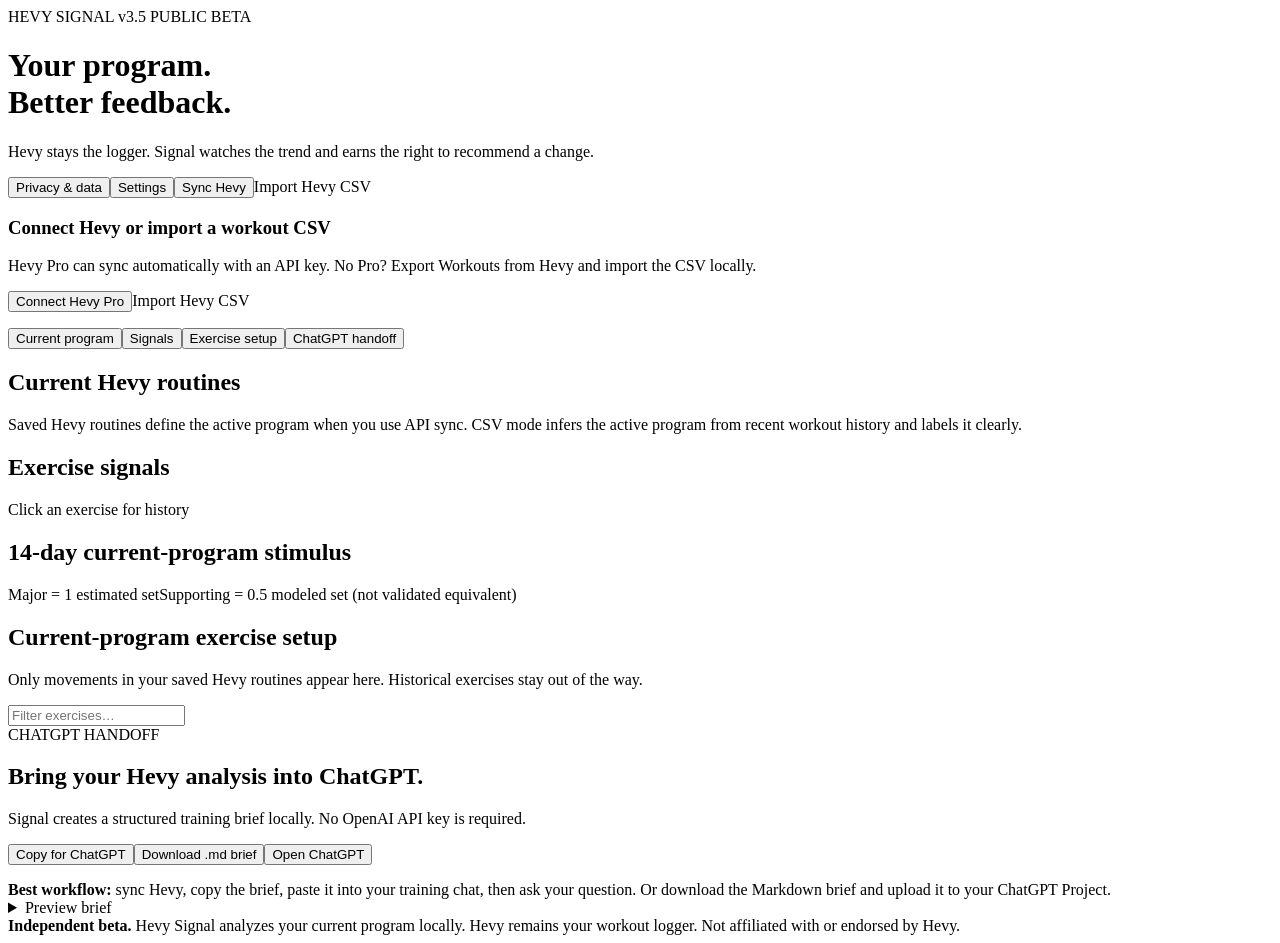
==== desktop/static/index.html @ 5770f0a0 "Track editable tested v3.5 Mac source in repository" ====
<!doctype html><html><head><meta charset="utf-8"><meta name="viewport" content="width=device-width,initial-scale=1"><title>Hevy Signal</title><link rel="stylesheet" href="/style.css"></head><body><main>
<header><div><div class="eyebrow">HEVY SIGNAL <span class="beta-badge">v3.5 PUBLIC BETA</span></div><h1>Your program.<br>Better feedback.</h1><p>Hevy stays the logger. Signal watches the trend and earns the right to recommend a change.</p></div><div><button id="privacyBtn" class="settings-btn">Privacy & data</button><button id="settingsBtn" class="settings-btn">Settings</button><button id="sync">Sync Hevy</button><label class="file-button csv-import-button">Import Hevy CSV<input id="importHevyCsv" type="file" accept=".csv,text/csv" hidden></label></div></header><section id="setupBanner" class="setup-banner"><div><h3>Connect Hevy or import a workout CSV</h3><p>Hevy Pro can sync automatically with an API key. No Pro? Export Workouts from Hevy and import the CSV locally.</p></div><div class="settings-actions wrap"><button id="connectBtn">Connect Hevy Pro</button><label class="file-button">Import Hevy CSV<input id="bannerCsv" type="file" accept=".csv,text/csv" hidden></label></div></section>
<section class="stats" id="stats"></section><p id="message"></p>
<nav><button class="tab active" data-tab="program">Current program</button><button class="tab" data-tab="signals">Signals</button><button class="tab" data-tab="exercises">Exercise setup <span id="unmappedBadge"></span></button><button class="tab" data-tab="handoff">ChatGPT handoff</button></nav>
<section class="panel active" id="panel-program"><div class="sectionhead"><div><h2 id="programHeading">Current Hevy routines</h2><p id="programExplainer">Saved Hevy routines define the active program when you use API sync. CSV mode infers the active program from recent workout history and labels it clearly.</p></div></div><div id="sourceNotice"></div><div id="routines" class="routine-grid"></div></section>
<section class="panel" id="panel-signals"><div class="grid"><section><div class="sectionhead"><h2>Exercise signals</h2><span>Click an exercise for history</span></div><div class="cards" id="recs"></div></section><aside><h2>14-day current-program stimulus</h2><div id="muscle"></div><div class="legend"><span>Major = 1 estimated set</span><span>Supporting = 0.5 modeled set (not validated equivalent)</span></div></aside></div></section>
<section class="panel" id="panel-exercises"><div class="sectionhead"><div><h2>Current-program exercise setup</h2><p>Only movements in your saved Hevy routines appear here. Historical exercises stay out of the way.</p></div><input id="filter" placeholder="Filter exercises…"></div><div id="editor" class="editor"></div></section>
<section class="panel" id="panel-handoff"><div class="askhero"><div class="eyebrow">CHATGPT HANDOFF</div><h2>Bring your Hevy analysis into ChatGPT.</h2><p>Signal creates a structured training brief locally. No OpenAI API key is required.</p><div class="settings-actions wrap"><button id="copyBrief">Copy for ChatGPT</button><button id="downloadBrief" class="ghost">Download .md brief</button><button id="openChatGPT" class="ghost">Open ChatGPT</button></div><p id="handoffMessage" class="settings-note"></p><div class="handoff-tip"><strong>Best workflow:</strong> sync Hevy, copy the brief, paste it into your training chat, then ask your question. Or download the Markdown brief and upload it to your ChatGPT Project.</div><details class="brief-preview"><summary>Preview brief</summary><pre id="briefPreview">Open this tab to generate a fresh brief.</pre></details></div></section>
<footer><strong>Independent beta.</strong> Hevy Signal analyzes your current program locally. Hevy remains your workout logger. Not affiliated with or endorsed by Hevy.</footer></main>
<dialog id="history"><button class="close">×</button><div id="historyBody"></div></dialog>
<dialog id="settingsDialog" class="settings"><button class="close" id="settingsClose">×</button><div class="eyebrow">SETTINGS</div><h2>Data source</h2><div class="source-choice"><p><strong>Hevy Pro:</strong> connect an API key for automatic workout + saved-routine sync.</p><p><strong>No Hevy Pro:</strong> export your workouts in Hevy, then import the CSV here. The file is parsed locally.</p><label class="file-button">Import Hevy workout CSV<input id="settingsCsv" type="file" accept=".csv,text/csv" hidden></label></div><hr><h2>Hevy Pro connection</h2><form id="settingsForm"><div class="settings-grid"><label>Hevy API key <span class="settings-note">from Hevy → Settings → Developer</span><input id="hevyKey" type="password" placeholder="Paste your Hevy key here"><span id="hevyState" class="secret-state"></span></label></div><p class="settings-note">Keys are stored locally on this computer with user-only file permissions. They are never bundled with exports.</p><div class="settings-actions"><button type="submit">Save & test Hevy</button><span id="settingsMessage"></span></div></form></dialog>

<dialog id="onboardingDialog" class="settings"><div class="eyebrow">WELCOME TO HEVY SIGNAL</div><h2>Use Hevy Pro—or don’t.</h2><div class="onboard-steps"><p><b>Option A.</b> Hevy Pro: connect your own API key and sync automatically.</p><p><b>Option B.</b> Free Hevy: export workout history as CSV and import it locally.</p><p><b>Then.</b> Review exercise mappings and your inferred/current program before using progression signals.</p></div><p class="settings-note">No OpenAI API key is required. ChatGPT handoff is generated locally and only leaves this computer when you choose to paste or upload it.</p><div class="settings-actions wrap"><button id="onboardStart">Connect Hevy Pro</button><label class="file-button">Import Hevy CSV<input id="onboardCsv" type="file" accept=".csv,text/csv" hidden></label><button id="onboardSkip" class="ghost">Explore first</button></div></dialog>
<dialog id="privacyDialog" class="settings"><button class="close" id="privacyClose">×</button><div class="eyebrow">PRIVACY & DATA</div><h2>Your training data stays local.</h2><p>Hevy Signal stores synced routines, workout history, exercise mappings, and API keys on this computer. It contacts Hevy only when you test or sync. ChatGPT handoff creates a local text brief and does not contact OpenAI.</p><p class="settings-note" id="dataLocation"></p><div class="settings-actions wrap"><button id="exportMappings">Export exercise mappings</button><label class="file-button">Import exercise mappings<input id="importMappings" type="file" accept="application/json" hidden></label><button id="resetData" class="danger">Delete synced training data</button><button id="resetAll" class="danger">Delete all local data & keys</button><button id="quitApp" class="ghost">Quit Hevy Signal</button></div><p id="privacyMessage" class="settings-note"></p><hr><div class="eyebrow">ABOUT</div><p id="aboutInfo"></p><p class="settings-note">This public beta is unsigned. It does not install a background service, contact OpenAI, or require an OpenAI API key. CSV imports are parsed locally and are not uploaded to a Hevy Signal server.</p></dialog>
<script src="/app.js"></script><script src="/muscle-engine.js"></script><script src="/auto-map.js"></script></body></html>
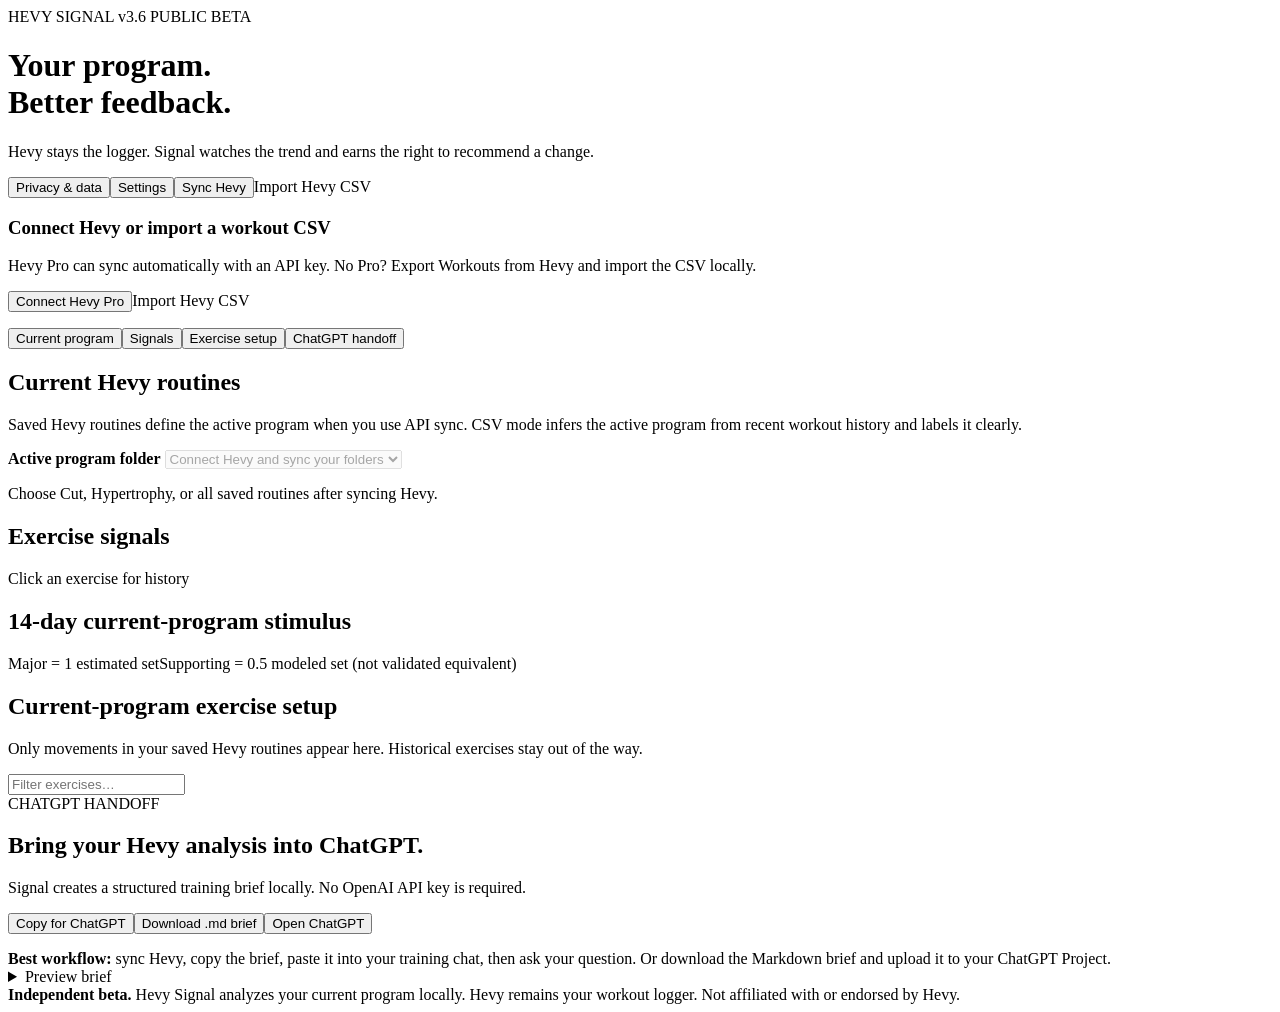
==== commit be0163eb: "Add active Hevy folder chooser to Mac program UI" ====
--- a/desktop/static/index.html
+++ b/desktop/static/index.html
@@ -1,8 +1,14 @@
 <!doctype html><html><head><meta charset="utf-8"><meta name="viewport" content="width=device-width,initial-scale=1"><title>Hevy Signal</title><link rel="stylesheet" href="/style.css"></head><body><main>
-<header><div><div class="eyebrow">HEVY SIGNAL <span class="beta-badge">v3.5 PUBLIC BETA</span></div><h1>Your program.<br>Better feedback.</h1><p>Hevy stays the logger. Signal watches the trend and earns the right to recommend a change.</p></div><div><button id="privacyBtn" class="settings-btn">Privacy & data</button><button id="settingsBtn" class="settings-btn">Settings</button><button id="sync">Sync Hevy</button><label class="file-button csv-import-button">Import Hevy CSV<input id="importHevyCsv" type="file" accept=".csv,text/csv" hidden></label></div></header><section id="setupBanner" class="setup-banner"><div><h3>Connect Hevy or import a workout CSV</h3><p>Hevy Pro can sync automatically with an API key. No Pro? Export Workouts from Hevy and import the CSV locally.</p></div><div class="settings-actions wrap"><button id="connectBtn">Connect Hevy Pro</button><label class="file-button">Import Hevy CSV<input id="bannerCsv" type="file" accept=".csv,text/csv" hidden></label></div></section>
+<header><div><div class="eyebrow">HEVY SIGNAL <span class="beta-badge">v3.6 PUBLIC BETA</span></div><h1>Your program.<br>Better feedback.</h1><p>Hevy stays the logger. Signal watches the trend and earns the right to recommend a change.</p></div><div><button id="privacyBtn" class="settings-btn">Privacy & data</button><button id="settingsBtn" class="settings-btn">Settings</button><button id="sync">Sync Hevy</button><label class="file-button csv-import-button">Import Hevy CSV<input id="importHevyCsv" type="file" accept=".csv,text/csv" hidden></label></div></header><section id="setupBanner" class="setup-banner"><div><h3>Connect Hevy or import a workout CSV</h3><p>Hevy Pro can sync automatically with an API key. No Pro? Export Workouts from Hevy and import the CSV locally.</p></div><div class="settings-actions wrap"><button id="connectBtn">Connect Hevy Pro</button><label class="file-button">Import Hevy CSV<input id="bannerCsv" type="file" accept=".csv,text/csv" hidden></label></div></section>
 <section class="stats" id="stats"></section><p id="message"></p>
 <nav><button class="tab active" data-tab="program">Current program</button><button class="tab" data-tab="signals">Signals</button><button class="tab" data-tab="exercises">Exercise setup <span id="unmappedBadge"></span></button><button class="tab" data-tab="handoff">ChatGPT handoff</button></nav>
-<section class="panel active" id="panel-program"><div class="sectionhead"><div><h2 id="programHeading">Current Hevy routines</h2><p id="programExplainer">Saved Hevy routines define the active program when you use API sync. CSV mode infers the active program from recent workout history and labels it clearly.</p></div></div><div id="sourceNotice"></div><div id="routines" class="routine-grid"></div></section>
+<section class="panel active" id="panel-program"><div class="sectionhead"><div><h2 id="programHeading">Current Hevy routines</h2><p id="programExplainer">Saved Hevy routines define the active program when you use API sync. CSV mode infers the active program from recent workout history and labels it clearly.</p></div></div><div id="sourceNotice"></div>
+<div class="program-selector" id="programFolderControl">
+ <label for="programFolderSelect"><strong>Active program folder</strong></label>
+ <select id="programFolderSelect" aria-label="Choose Hevy program folder" disabled><option>Connect Hevy and sync your folders</option></select>
+ <p id="programFolderMessage" class="settings-note" role="status">Choose Cut, Hypertrophy, or all saved routines after syncing Hevy.</p>
+</div>
+<div id="routines" class="routine-grid"></div></section>
 <section class="panel" id="panel-signals"><div class="grid"><section><div class="sectionhead"><h2>Exercise signals</h2><span>Click an exercise for history</span></div><div class="cards" id="recs"></div></section><aside><h2>14-day current-program stimulus</h2><div id="muscle"></div><div class="legend"><span>Major = 1 estimated set</span><span>Supporting = 0.5 modeled set (not validated equivalent)</span></div></aside></div></section>
 <section class="panel" id="panel-exercises"><div class="sectionhead"><div><h2>Current-program exercise setup</h2><p>Only movements in your saved Hevy routines appear here. Historical exercises stay out of the way.</p></div><input id="filter" placeholder="Filter exercises…"></div><div id="editor" class="editor"></div></section>
 <section class="panel" id="panel-handoff"><div class="askhero"><div class="eyebrow">CHATGPT HANDOFF</div><h2>Bring your Hevy analysis into ChatGPT.</h2><p>Signal creates a structured training brief locally. No OpenAI API key is required.</p><div class="settings-actions wrap"><button id="copyBrief">Copy for ChatGPT</button><button id="downloadBrief" class="ghost">Download .md brief</button><button id="openChatGPT" class="ghost">Open ChatGPT</button></div><p id="handoffMessage" class="settings-note"></p><div class="handoff-tip"><strong>Best workflow:</strong> sync Hevy, copy the brief, paste it into your training chat, then ask your question. Or download the Markdown brief and upload it to your ChatGPT Project.</div><details class="brief-preview"><summary>Preview brief</summary><pre id="briefPreview">Open this tab to generate a fresh brief.</pre></details></div></section>
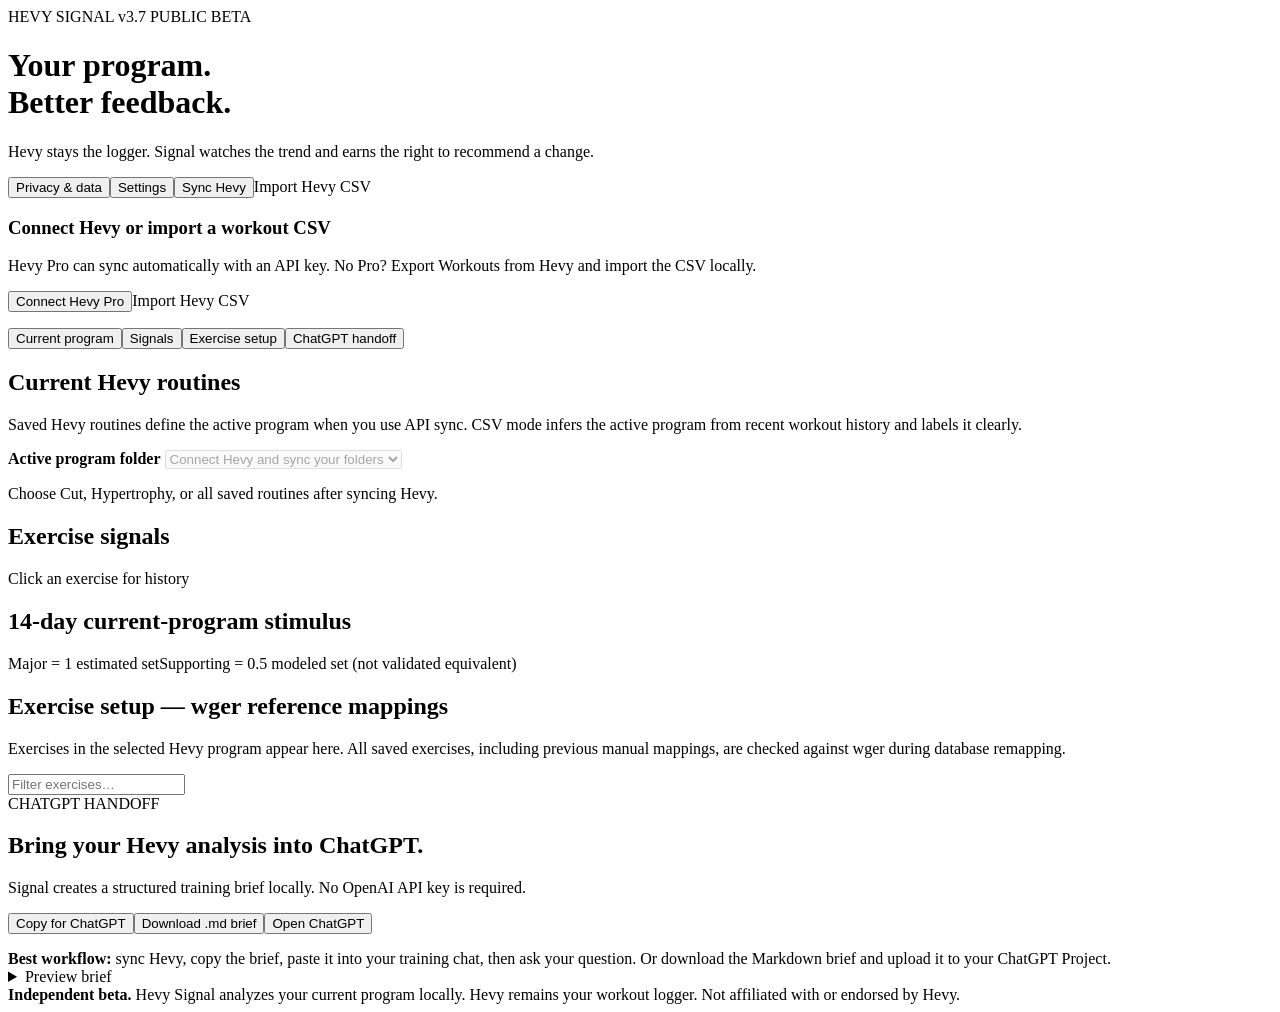
==== commit 0705b380: "Display v3.7 database-first mapping behavior" ====
--- a/desktop/static/index.html
+++ b/desktop/static/index.html
@@ -1,5 +1,5 @@
 <!doctype html><html><head><meta charset="utf-8"><meta name="viewport" content="width=device-width,initial-scale=1"><title>Hevy Signal</title><link rel="stylesheet" href="/style.css"></head><body><main>
-<header><div><div class="eyebrow">HEVY SIGNAL <span class="beta-badge">v3.6 PUBLIC BETA</span></div><h1>Your program.<br>Better feedback.</h1><p>Hevy stays the logger. Signal watches the trend and earns the right to recommend a change.</p></div><div><button id="privacyBtn" class="settings-btn">Privacy & data</button><button id="settingsBtn" class="settings-btn">Settings</button><button id="sync">Sync Hevy</button><label class="file-button csv-import-button">Import Hevy CSV<input id="importHevyCsv" type="file" accept=".csv,text/csv" hidden></label></div></header><section id="setupBanner" class="setup-banner"><div><h3>Connect Hevy or import a workout CSV</h3><p>Hevy Pro can sync automatically with an API key. No Pro? Export Workouts from Hevy and import the CSV locally.</p></div><div class="settings-actions wrap"><button id="connectBtn">Connect Hevy Pro</button><label class="file-button">Import Hevy CSV<input id="bannerCsv" type="file" accept=".csv,text/csv" hidden></label></div></section>
+<header><div><div class="eyebrow">HEVY SIGNAL <span class="beta-badge">v3.7 PUBLIC BETA</span></div><h1>Your program.<br>Better feedback.</h1><p>Hevy stays the logger. Signal watches the trend and earns the right to recommend a change.</p></div><div><button id="privacyBtn" class="settings-btn">Privacy & data</button><button id="settingsBtn" class="settings-btn">Settings</button><button id="sync">Sync Hevy</button><label class="file-button csv-import-button">Import Hevy CSV<input id="importHevyCsv" type="file" accept=".csv,text/csv" hidden></label></div></header><section id="setupBanner" class="setup-banner"><div><h3>Connect Hevy or import a workout CSV</h3><p>Hevy Pro can sync automatically with an API key. No Pro? Export Workouts from Hevy and import the CSV locally.</p></div><div class="settings-actions wrap"><button id="connectBtn">Connect Hevy Pro</button><label class="file-button">Import Hevy CSV<input id="bannerCsv" type="file" accept=".csv,text/csv" hidden></label></div></section>
 <section class="stats" id="stats"></section><p id="message"></p>
 <nav><button class="tab active" data-tab="program">Current program</button><button class="tab" data-tab="signals">Signals</button><button class="tab" data-tab="exercises">Exercise setup <span id="unmappedBadge"></span></button><button class="tab" data-tab="handoff">ChatGPT handoff</button></nav>
 <section class="panel active" id="panel-program"><div class="sectionhead"><div><h2 id="programHeading">Current Hevy routines</h2><p id="programExplainer">Saved Hevy routines define the active program when you use API sync. CSV mode infers the active program from recent workout history and labels it clearly.</p></div></div><div id="sourceNotice"></div>
@@ -10,7 +10,7 @@
 </div>
 <div id="routines" class="routine-grid"></div></section>
 <section class="panel" id="panel-signals"><div class="grid"><section><div class="sectionhead"><h2>Exercise signals</h2><span>Click an exercise for history</span></div><div class="cards" id="recs"></div></section><aside><h2>14-day current-program stimulus</h2><div id="muscle"></div><div class="legend"><span>Major = 1 estimated set</span><span>Supporting = 0.5 modeled set (not validated equivalent)</span></div></aside></div></section>
-<section class="panel" id="panel-exercises"><div class="sectionhead"><div><h2>Current-program exercise setup</h2><p>Only movements in your saved Hevy routines appear here. Historical exercises stay out of the way.</p></div><input id="filter" placeholder="Filter exercises…"></div><div id="editor" class="editor"></div></section>
+<section class="panel" id="panel-exercises"><div class="sectionhead"><div><h2>Exercise setup — wger reference mappings</h2><p>Exercises in the selected Hevy program appear here. All saved exercises, including previous manual mappings, are checked against wger during database remapping.</p></div><input id="filter" placeholder="Filter exercises…"></div><div id="editor" class="editor"></div></section>
 <section class="panel" id="panel-handoff"><div class="askhero"><div class="eyebrow">CHATGPT HANDOFF</div><h2>Bring your Hevy analysis into ChatGPT.</h2><p>Signal creates a structured training brief locally. No OpenAI API key is required.</p><div class="settings-actions wrap"><button id="copyBrief">Copy for ChatGPT</button><button id="downloadBrief" class="ghost">Download .md brief</button><button id="openChatGPT" class="ghost">Open ChatGPT</button></div><p id="handoffMessage" class="settings-note"></p><div class="handoff-tip"><strong>Best workflow:</strong> sync Hevy, copy the brief, paste it into your training chat, then ask your question. Or download the Markdown brief and upload it to your ChatGPT Project.</div><details class="brief-preview"><summary>Preview brief</summary><pre id="briefPreview">Open this tab to generate a fresh brief.</pre></details></div></section>
 <footer><strong>Independent beta.</strong> Hevy Signal analyzes your current program locally. Hevy remains your workout logger. Not affiliated with or endorsed by Hevy.</footer></main>
 <dialog id="history"><button class="close">×</button><div id="historyBody"></div></dialog>
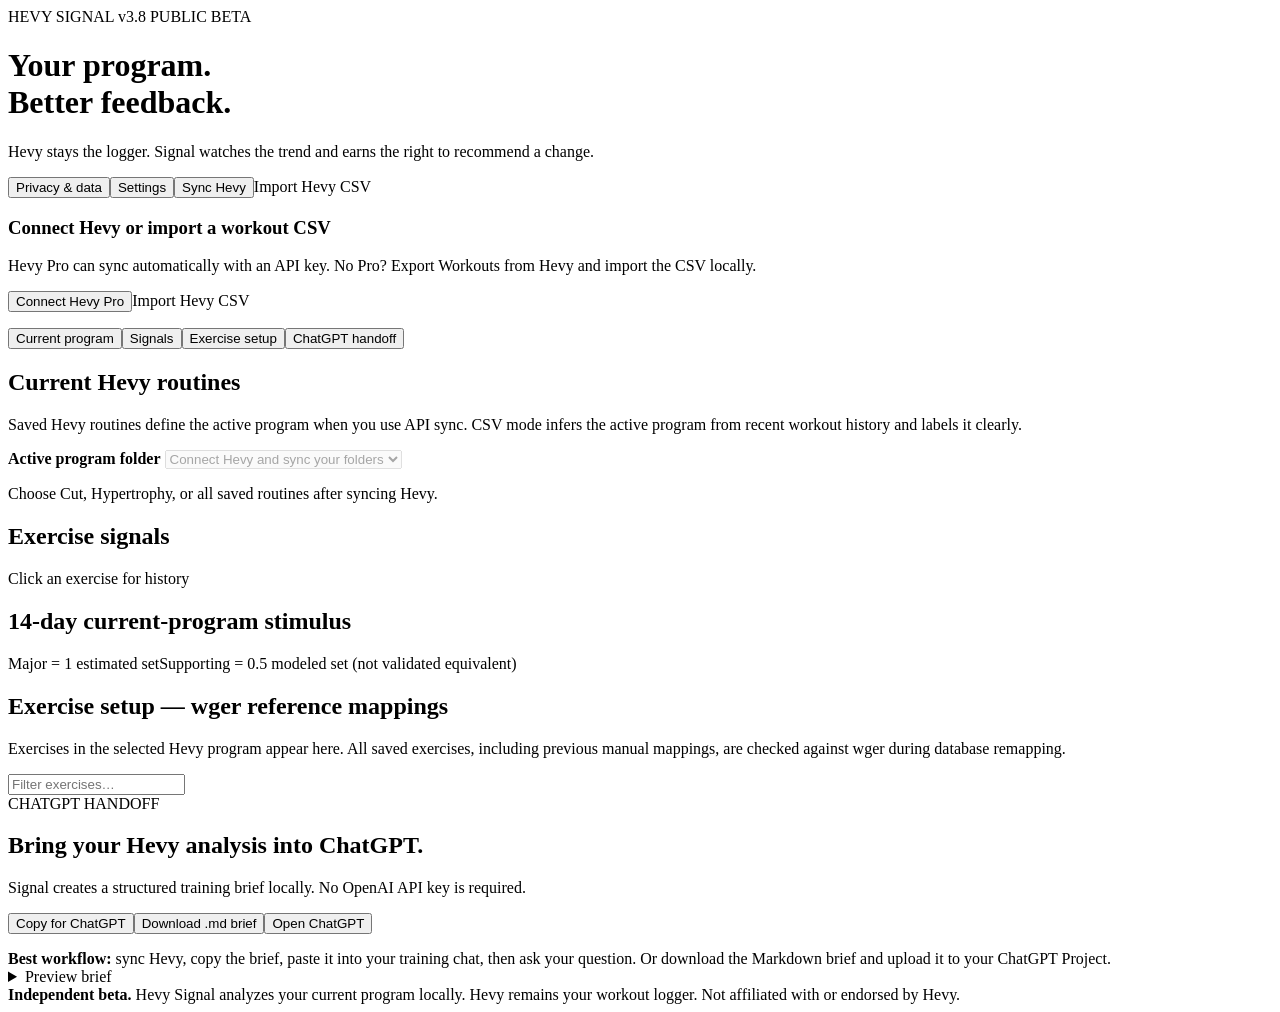
==== commit 352e9d04: "Integrate transparent curated anatomy rules alongside wger and show separate coverage totals" ====
--- a/desktop/static/index.html
+++ b/desktop/static/index.html
@@ -1,5 +1,5 @@
 <!doctype html><html><head><meta charset="utf-8"><meta name="viewport" content="width=device-width,initial-scale=1"><title>Hevy Signal</title><link rel="stylesheet" href="/style.css"></head><body><main>
-<header><div><div class="eyebrow">HEVY SIGNAL <span class="beta-badge">v3.7 PUBLIC BETA</span></div><h1>Your program.<br>Better feedback.</h1><p>Hevy stays the logger. Signal watches the trend and earns the right to recommend a change.</p></div><div><button id="privacyBtn" class="settings-btn">Privacy & data</button><button id="settingsBtn" class="settings-btn">Settings</button><button id="sync">Sync Hevy</button><label class="file-button csv-import-button">Import Hevy CSV<input id="importHevyCsv" type="file" accept=".csv,text/csv" hidden></label></div></header><section id="setupBanner" class="setup-banner"><div><h3>Connect Hevy or import a workout CSV</h3><p>Hevy Pro can sync automatically with an API key. No Pro? Export Workouts from Hevy and import the CSV locally.</p></div><div class="settings-actions wrap"><button id="connectBtn">Connect Hevy Pro</button><label class="file-button">Import Hevy CSV<input id="bannerCsv" type="file" accept=".csv,text/csv" hidden></label></div></section>
+<header><div><div class="eyebrow">HEVY SIGNAL <span class="beta-badge">v3.8 PUBLIC BETA</span></div><h1>Your program.<br>Better feedback.</h1><p>Hevy stays the logger. Signal watches the trend and earns the right to recommend a change.</p></div><div><button id="privacyBtn" class="settings-btn">Privacy & data</button><button id="settingsBtn" class="settings-btn">Settings</button><button id="sync">Sync Hevy</button><label class="file-button csv-import-button">Import Hevy CSV<input id="importHevyCsv" type="file" accept=".csv,text/csv" hidden></label></div></header><section id="setupBanner" class="setup-banner"><div><h3>Connect Hevy or import a workout CSV</h3><p>Hevy Pro can sync automatically with an API key. No Pro? Export Workouts from Hevy and import the CSV locally.</p></div><div class="settings-actions wrap"><button id="connectBtn">Connect Hevy Pro</button><label class="file-button">Import Hevy CSV<input id="bannerCsv" type="file" accept=".csv,text/csv" hidden></label></div></section>
 <section class="stats" id="stats"></section><p id="message"></p>
 <nav><button class="tab active" data-tab="program">Current program</button><button class="tab" data-tab="signals">Signals</button><button class="tab" data-tab="exercises">Exercise setup <span id="unmappedBadge"></span></button><button class="tab" data-tab="handoff">ChatGPT handoff</button></nav>
 <section class="panel active" id="panel-program"><div class="sectionhead"><div><h2 id="programHeading">Current Hevy routines</h2><p id="programExplainer">Saved Hevy routines define the active program when you use API sync. CSV mode infers the active program from recent workout history and labels it clearly.</p></div></div><div id="sourceNotice"></div>
@@ -18,4 +18,4 @@
 
 <dialog id="onboardingDialog" class="settings"><div class="eyebrow">WELCOME TO HEVY SIGNAL</div><h2>Use Hevy Pro—or don’t.</h2><div class="onboard-steps"><p><b>Option A.</b> Hevy Pro: connect your own API key and sync automatically.</p><p><b>Option B.</b> Free Hevy: export workout history as CSV and import it locally.</p><p><b>Then.</b> Review exercise mappings and your inferred/current program before using progression signals.</p></div><p class="settings-note">No OpenAI API key is required. ChatGPT handoff is generated locally and only leaves this computer when you choose to paste or upload it.</p><div class="settings-actions wrap"><button id="onboardStart">Connect Hevy Pro</button><label class="file-button">Import Hevy CSV<input id="onboardCsv" type="file" accept=".csv,text/csv" hidden></label><button id="onboardSkip" class="ghost">Explore first</button></div></dialog>
 <dialog id="privacyDialog" class="settings"><button class="close" id="privacyClose">×</button><div class="eyebrow">PRIVACY & DATA</div><h2>Your training data stays local.</h2><p>Hevy Signal stores synced routines, workout history, exercise mappings, and API keys on this computer. It contacts Hevy only when you test or sync. ChatGPT handoff creates a local text brief and does not contact OpenAI.</p><p class="settings-note" id="dataLocation"></p><div class="settings-actions wrap"><button id="exportMappings">Export exercise mappings</button><label class="file-button">Import exercise mappings<input id="importMappings" type="file" accept="application/json" hidden></label><button id="resetData" class="danger">Delete synced training data</button><button id="resetAll" class="danger">Delete all local data & keys</button><button id="quitApp" class="ghost">Quit Hevy Signal</button></div><p id="privacyMessage" class="settings-note"></p><hr><div class="eyebrow">ABOUT</div><p id="aboutInfo"></p><p class="settings-note">This public beta is unsigned. It does not install a background service, contact OpenAI, or require an OpenAI API key. CSV imports are parsed locally and are not uploaded to a Hevy Signal server.</p></dialog>
-<script src="/app.js"></script><script src="/muscle-engine.js"></script><script src="/auto-map.js"></script></body></html>
+<script src="/app.js"></script><script src="/muscle-engine.js"></script><script src="/curated-anatomy.js"></script><script src="/auto-map.js"></script></body></html>
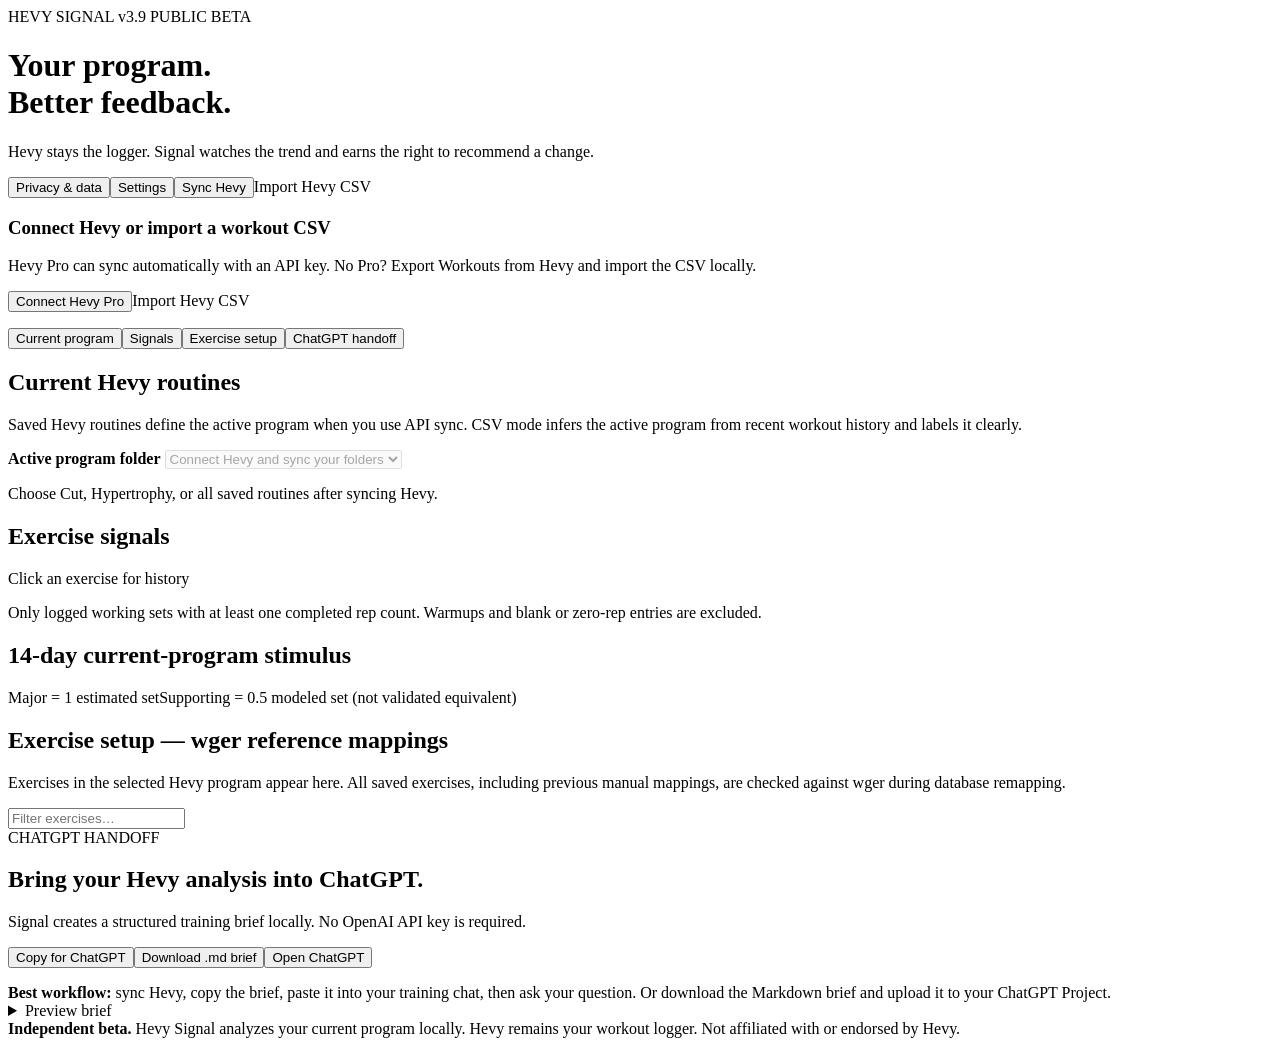
==== commit c132f2b1: "Count only completed rep-based working sets in Hevy Signal v3.9" ====
--- a/desktop/static/index.html
+++ b/desktop/static/index.html
@@ -1,5 +1,5 @@
 <!doctype html><html><head><meta charset="utf-8"><meta name="viewport" content="width=device-width,initial-scale=1"><title>Hevy Signal</title><link rel="stylesheet" href="/style.css"></head><body><main>
-<header><div><div class="eyebrow">HEVY SIGNAL <span class="beta-badge">v3.8 PUBLIC BETA</span></div><h1>Your program.<br>Better feedback.</h1><p>Hevy stays the logger. Signal watches the trend and earns the right to recommend a change.</p></div><div><button id="privacyBtn" class="settings-btn">Privacy & data</button><button id="settingsBtn" class="settings-btn">Settings</button><button id="sync">Sync Hevy</button><label class="file-button csv-import-button">Import Hevy CSV<input id="importHevyCsv" type="file" accept=".csv,text/csv" hidden></label></div></header><section id="setupBanner" class="setup-banner"><div><h3>Connect Hevy or import a workout CSV</h3><p>Hevy Pro can sync automatically with an API key. No Pro? Export Workouts from Hevy and import the CSV locally.</p></div><div class="settings-actions wrap"><button id="connectBtn">Connect Hevy Pro</button><label class="file-button">Import Hevy CSV<input id="bannerCsv" type="file" accept=".csv,text/csv" hidden></label></div></section>
+<header><div><div class="eyebrow">HEVY SIGNAL <span class="beta-badge">v3.9 PUBLIC BETA</span></div><h1>Your program.<br>Better feedback.</h1><p>Hevy stays the logger. Signal watches the trend and earns the right to recommend a change.</p></div><div><button id="privacyBtn" class="settings-btn">Privacy & data</button><button id="settingsBtn" class="settings-btn">Settings</button><button id="sync">Sync Hevy</button><label class="file-button csv-import-button">Import Hevy CSV<input id="importHevyCsv" type="file" accept=".csv,text/csv" hidden></label></div></header><section id="setupBanner" class="setup-banner"><div><h3>Connect Hevy or import a workout CSV</h3><p>Hevy Pro can sync automatically with an API key. No Pro? Export Workouts from Hevy and import the CSV locally.</p></div><div class="settings-actions wrap"><button id="connectBtn">Connect Hevy Pro</button><label class="file-button">Import Hevy CSV<input id="bannerCsv" type="file" accept=".csv,text/csv" hidden></label></div></section>
 <section class="stats" id="stats"></section><p id="message"></p>
 <nav><button class="tab active" data-tab="program">Current program</button><button class="tab" data-tab="signals">Signals</button><button class="tab" data-tab="exercises">Exercise setup <span id="unmappedBadge"></span></button><button class="tab" data-tab="handoff">ChatGPT handoff</button></nav>
 <section class="panel active" id="panel-program"><div class="sectionhead"><div><h2 id="programHeading">Current Hevy routines</h2><p id="programExplainer">Saved Hevy routines define the active program when you use API sync. CSV mode infers the active program from recent workout history and labels it clearly.</p></div></div><div id="sourceNotice"></div>
@@ -9,7 +9,7 @@
  <p id="programFolderMessage" class="settings-note" role="status">Choose Cut, Hypertrophy, or all saved routines after syncing Hevy.</p>
 </div>
 <div id="routines" class="routine-grid"></div></section>
-<section class="panel" id="panel-signals"><div class="grid"><section><div class="sectionhead"><h2>Exercise signals</h2><span>Click an exercise for history</span></div><div class="cards" id="recs"></div></section><aside><h2>14-day current-program stimulus</h2><div id="muscle"></div><div class="legend"><span>Major = 1 estimated set</span><span>Supporting = 0.5 modeled set (not validated equivalent)</span></div></aside></div></section>
+<section class="panel" id="panel-signals"><div class="grid"><section><div class="sectionhead"><h2>Exercise signals</h2><span>Click an exercise for history</span></div><p class="muted">Only logged working sets with at least one completed rep count. Warmups and blank or zero-rep entries are excluded.</p><div class="cards" id="recs"></div></section><aside><h2>14-day current-program stimulus</h2><div id="muscle"></div><div class="legend"><span>Major = 1 estimated set</span><span>Supporting = 0.5 modeled set (not validated equivalent)</span></div></aside></div></section>
 <section class="panel" id="panel-exercises"><div class="sectionhead"><div><h2>Exercise setup — wger reference mappings</h2><p>Exercises in the selected Hevy program appear here. All saved exercises, including previous manual mappings, are checked against wger during database remapping.</p></div><input id="filter" placeholder="Filter exercises…"></div><div id="editor" class="editor"></div></section>
 <section class="panel" id="panel-handoff"><div class="askhero"><div class="eyebrow">CHATGPT HANDOFF</div><h2>Bring your Hevy analysis into ChatGPT.</h2><p>Signal creates a structured training brief locally. No OpenAI API key is required.</p><div class="settings-actions wrap"><button id="copyBrief">Copy for ChatGPT</button><button id="downloadBrief" class="ghost">Download .md brief</button><button id="openChatGPT" class="ghost">Open ChatGPT</button></div><p id="handoffMessage" class="settings-note"></p><div class="handoff-tip"><strong>Best workflow:</strong> sync Hevy, copy the brief, paste it into your training chat, then ask your question. Or download the Markdown brief and upload it to your ChatGPT Project.</div><details class="brief-preview"><summary>Preview brief</summary><pre id="briefPreview">Open this tab to generate a fresh brief.</pre></details></div></section>
 <footer><strong>Independent beta.</strong> Hevy Signal analyzes your current program locally. Hevy remains your workout logger. Not affiliated with or endorsed by Hevy.</footer></main>
